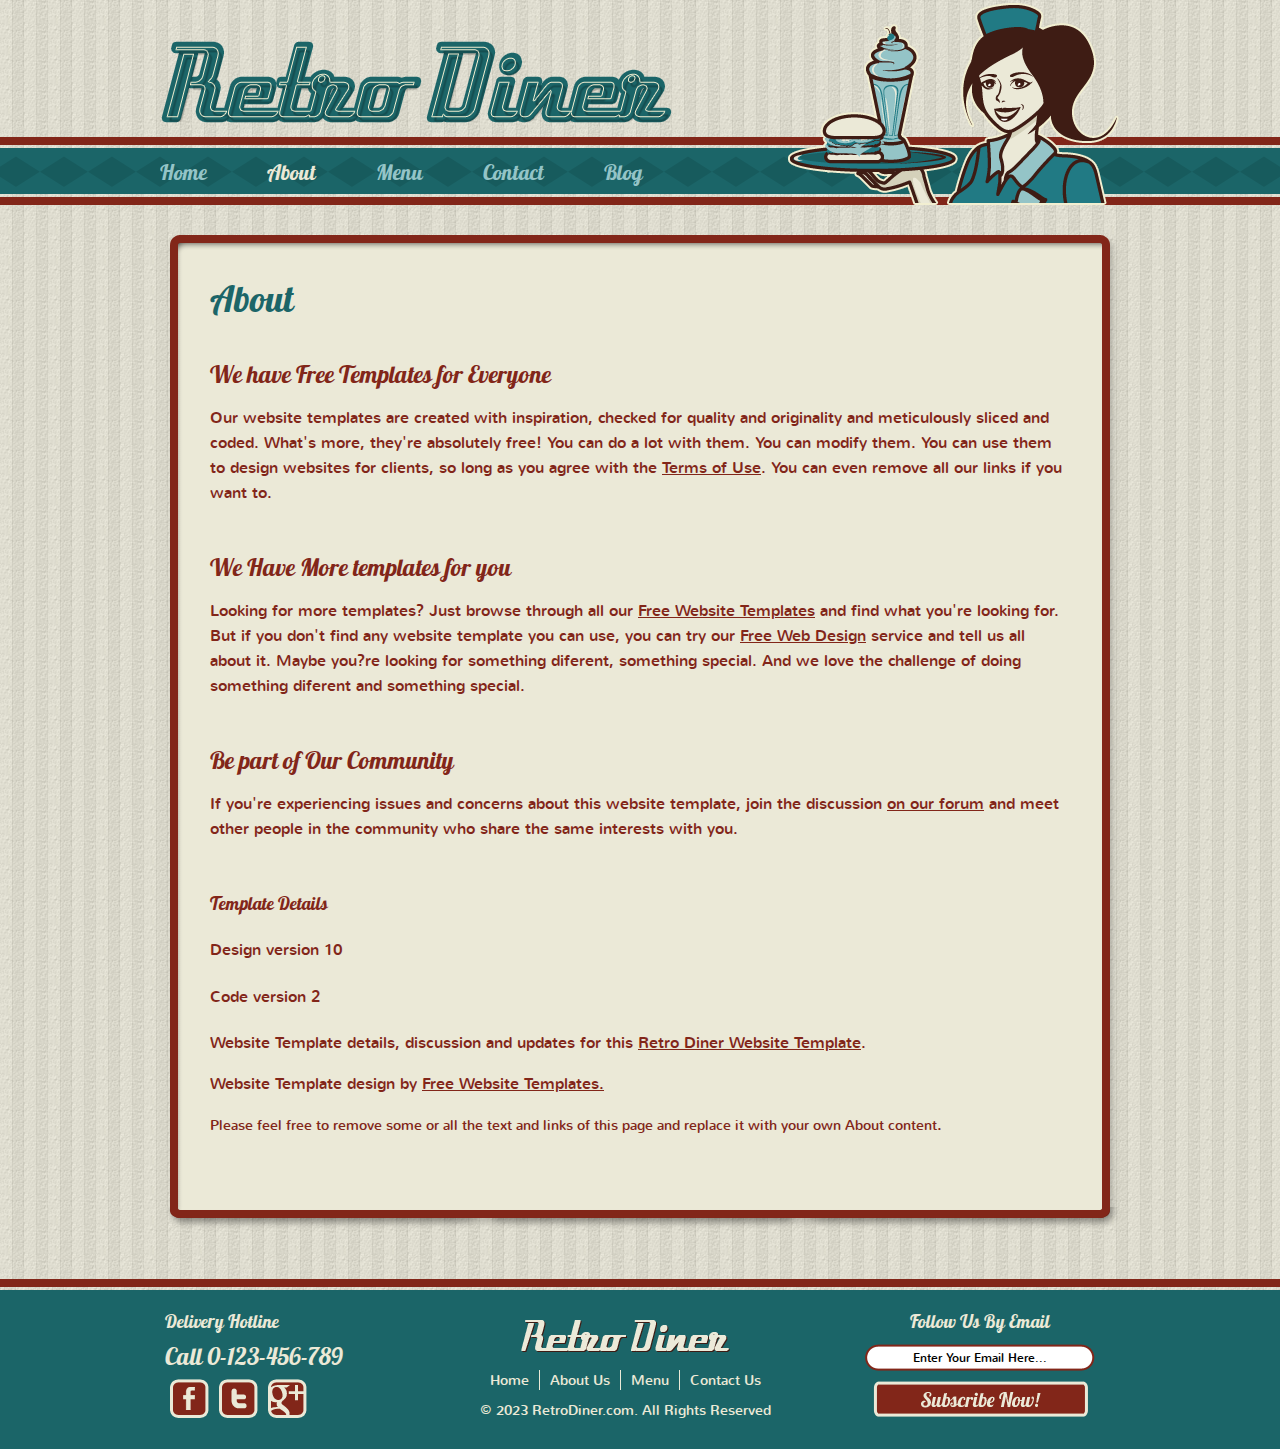
==== about.html @ 5af2374b "Arquivos base" ====
<!DOCTYPE html>
<!-- Website template by freewebsitetemplates.com -->
<head>
	<title>About - Retro Diner Website Template</title>
	<meta charset="utf-8">
	<link href="css/style.css" rel="stylesheet" type="text/css">
</head>
<body>
	<div id="header">
		<div>
			<a href="index.html"><img class="logo" src="images/logo.png" width="513" height="84" alt="" title=""></a>
			<a href="index.html"><img  src="images/waitress.png" width="332" height="205" alt="" title=""></a>
			<ul class="navigation">
				<li>
					<a href="index.html">Home</a>
				</li>
				<li>
					<a class="active" href="about.html">About</a>
				</li>
				<li>
					<a href="burger.html">Menu</a>
				</li>
				<li>
					<a href="contact.html">Contact</a>
				</li>
				<li>
					<a href="blog.html">Blog</a>
				</li>
			</ul>
		</div>
	</div>
	<div id="body">
		<div id="content">
			<div>
				<div>
					<h1>About</h1>
					<ul>
						<li>
							<h2><a href="about.html">We have Free Templates for Everyone</a></h2>
							<p>
								Our website templates are created with inspiration, checked for quality and originality and meticulously sliced and coded. What's more, they're absolutely free! You can do a lot with them. You can modify them. You can use them to design websites for clients, so long as you agree with the <a href="http://www.freewebsitetemplates.com/about/terms/">Terms of Use</a>. You can even remove all our links if you want to.
							</p>
						</li>
						<li>
							<h2><a href="about.html">We Have More templates for you</a></h2>
							<p>
								Looking for more templates? Just browse through all our <a href="http://www.freewebsitetemplates.com/">Free Website Templates</a> and find what you're looking for. But if you don't find any website template you can use, you can try our <a href="http://www.freewebsitetemplates.com/freewebdesign/">Free Web Design</a> service and tell us all about it. Maybe you?re looking for something diferent, something special. And we love the challenge of doing something diferent and something special.
							</p>
						</li>
						<li>
							<h2><a href="about.html">Be part of Our Community</a></h2>
							<p>
								If you're experiencing issues and concerns about this website template, join the discussion <a href="http://www.freewebsitetemplates.com/forums">on our forum</a> and meet other people in the community who share the same interests with you.
							</p>
						</li>
						<li>
							<h2>Template Details</h2>
							<h4>Design version 10 </h4>
							<h4>Code version 2 </h4>
							<p>
								Website Template details, discussion and updates for this <a href="http://www.freewebsitetemplates.com/discuss/retrodiner/">Retro Diner Website Template</a>.
							</p>
							<p>
								Website Template design by <a href="http://www.freewebsitetemplates.com/">Free Website Templates.</a>
							</p>
							<p>
								<span>Please feel free to remove some or all the text and links of this page and replace it with your own About content</span>.
							</p>
						</li>
					</ul>
				</div>
			</div>
		</div>
	</div>
	<div id="footer">
		<div>
			<ul>
				<li class="first">
					<h2>Delivery Hotline</h2>
					<h3>Call 0-123-456-789</h3>
					<ul>
						<li>
							<a href="http://www.freewebsitetemplates.com/go/facebook" class="facebook"></a>
						</li>
						<li>
							<a href="http://www.freewebsitetemplates.com/go/twitter" class="twitter"></a>
						</li>
						<li>
							<a href="http://www.freewebsitetemplates.com/go/googleplus" class="googleplus"></a>
						</li>
					</ul>
				</li>
				<li>
					<a href="index.html"><img class="logo" src="images/logo-footer.png" alt=""></a>
					<ul class="navigation">
						<li>
							<a href="index.html">Home</a>
						</li>
						<li>
							<a href="about.html">About Us</a>
						</li>
						<li>
							<a href="menu.html">Menu</a>
						</li>
						<li>
							<a href="contact.html">Contact Us</a>
						</li>
					</ul>
					<span>&copy; 2023 RetroDiner.com. All Rights Reserved</span>
				</li>
				<li class="last">
					<h2>Follow Us By Email</h2>
					<form action="index.html">
						<input type="text" name="subscribe" value="Enter Your Email Here...">
						<input type="submit" value="">
					</form>
				</li>
			</ul>
		</div>
	</div>
</body>
</html>
---- css/style.css ----
/** Website template by freewebsitetemplates.com **/
body {
	margin :0;
	padding :0;
	background :url("../images/bg-body.jpg");
	line-height :25px;
}
a {
	outline :0;
}
img {
	border :0;
}
@font-face {
	font-family :'NunitoRegular';
	src :url('../fonts/nunito-regular-webfont.eot');
	src :url('../fonts/nunito-regular-webfont.eot?#iefix') format('embedded-opentype'),
		url('../fonts/nunito-regular-webfont.woff') format('woff'),
		url('../fonts/nunito-regular-webfont.ttf') format('truetype'),
		url('../fonts/nunito-regular-webfont.svg#NunitoRegular') format('svg');
	font-weight :normal;
	font-style :normal;
}
@font-face {
	font-family :'Lobster1.4Regular';
	src :url('../fonts/lobster-webfont.eot');
	src :url('../fonts/lobster-webfont.eot?#iefix') format('embedded-opentype'),
		url('../fonts/lobster-webfont.woff') format('woff'),
		url('../fonts/lobster-webfont.ttf') format('truetype'),
		url('../fonts/lobster-webfont.svg#Lobster1.4Regular') format('svg');
	font-weight :normal;
	font-style :normal;
}
@font-face {
	font-family :'LimelightRegular';
	src :url('../fonts/limelight-webfont.eot');
	src :url('../fonts/limelight-webfont.eot?#iefix') format('embedded-opentype'),
		url('../fonts/limelight-webfont.woff') format('woff'),
		url('../fonts/limelight-webfont.ttf') format('truetype'),
		url('../fonts/limelight-webfont.svg#LimelightRegular') format('svg');
	font-weight :normal;
	font-style :normal;
}
#header {
	height :205px;
	width :100%;
	background :transparent url("../images/bg-navigation.png");
	background-repeat :repeat-x;
	background-position :bottom;
}
#header div {
	width :960px;
	margin :0 auto;
	height :203px;
	position :relative;
}
#header div a img {
	border :0;
	float :right;
	overflow :hidden;
}
#header div img.logo {
	border :0;
	float :left;
	overflow :hidden;
	margin-top :40px;
}
#header div ul.navigation {
	margin :0;
	padding :0;
	list-style-type :none;
	position :absolute;
	left :0px;
	top :160px;
	overflow :hidden;
	width :620px;
}
#header div ul.navigation li {
	float :left;
}
#header div ul.navigation li:first-child a {
	padding-left :0;
}
#header div ul.navigation li a {
	text-decoration :none;
	padding :0 30px;
	color :#ebe9d7;
	font-family :'Lobster1.4Regular';
	font-size :16px;
	color :#94c4c7;
	font-size :21px;
}
#header div ul.navigation li a:hover {
	color :#ebe9d7;
}
#header div ul.navigation li a.active {
	color :#ebe9d7;
}
#body {
	width :960px;
	margin :0 auto;
	overflow :hidden;
}
#body .featured {
	width :960px;
	overflow :hidden;
	margin-bottom :0;
}
#body .featured img {
	border :0;
}
#body .featured h2 {
	font-family :'Lobster1.4Regular';
	font-size :36px;
	color :#1b6568;
	display :block;
	font-weight :normal;
}
#body .featured p {
	font-family :'NunitoRegular';
	font-size :16px;
	color :#4c1407;
}
#body .featured p a {
	font-family :'NunitoRegular';
	font-size :16px;
	color :#4c1407;
}
#body .featured p a:hover {
	color :#80210b;
}
#body .featured ul {
	list-style-type :none;
	margin :40px 0 0 0;
	padding :0;
}
#body .featured ul li {
	float :left;
	width :320px;
	height :242px;
	text-align :center;
}
#body .featured ul li {
	background :transparent url("../images/frame.png");
	background-repeat :no-repeat;
	background-position :top;
	height :202px;
	width :280px;
	padding :8px 22px 22px 18px;
}
#body #content {
	width :960px;
	margin :30px 0;
	height :auto;
	padding-top :18px;
	background :transparent url("../images/bg-content-top.png");
	background-position :center top;
	background-repeat :no-repeat;
}
#body #content div {
	width :960px;
	background :transparent url("../images/bg-content-bottom.png");
	background-position :center bottom;
	background-repeat :no-repeat;
	padding-bottom :22px;
}
#body #content div div {
	width :860px;
	padding :10px 50px 20px 50px;
	background :transparent url("../images/bg-content.png");
	background-position :center center;
	background-repeat :repeat-y;
}
#body #content div div h1 {
	font-family :'Lobster1.4Regular';
	font-size :36px;
	color :#1b6568;
	font-weight :normal;
	margin-bottom :50px;
}
#body #content div div ul {
	list-style-type :none;
	margin :0;
	padding :0;
}
#body #content div div ul li {
	float :none;
	margin :0 0 50px 0;
	padding :0;
}
#body #content div div ul li h4 {
	font-family :'NunitoRegular';
	font-size :16px;
	color :#822619;
	font-weight :normal;
}
#body #content div div ul li h2 {
	font-family :'Lobster1.4Regular';
	font-size :18px;
	color :#822619;
	font-weight :normal;
}
#body #content div div ul li h2 a {
	font-family :'Lobster1.4Regular';
	font-size :24px;
	color :#822619;
	text-decoration :none;
	font-weight :normal;
}
#body #content div div ul li p {
	font-family :'NunitoRegular';
	font-size :16px;
	color :#822619;
	font-weight :normal;
}
#body #content div div ul li p a {
	font-family :'NunitoRegular';
	font-size :16px;
	color :#822619;
	font-weight :normal;
	text-decoration :underline;
}
#body #content div div ul li p a:hover {
	color:#a0210b;
}
#body #content div div ul li p span {
	font-family :'NunitoRegular';
	font-size :14px;
	color :#822619;
	font-weight :normal;
}
#body #content div div ul li h2 a:hover {
	color :#80210b;
}
#body .content div div form label {
	display :block;
}
#body .content div div form label span {
	display :block;
	color :#4c1407;
	font-family :'NunitoRegular';
	font-size :16px;
	font-weight :normal;
}
#body .content div div form label input {
	background :transparent url("../images/interface.png") no-repeat 0 -77px;
	width :286px;
	height :20px;
	border :0;
	padding :5px;
	margin-bottom :10px;
}
#body .content div div form label textarea {
	background :transparent url("../images/interface.png") no-repeat 0 -157px;
	width :522px;
	height :206px;
	border :0;
	padding :5px;
	margin-bottom :5px;
}
#body .content div div form input[type="submit"] {
	background :transparent url("../images/button.png") no-repeat 0 -450px;
	width :101px;
	height :36px;
	border :0;
	padding :5px;
	margin-bottom :20px;
	cursor :pointer;
}
#body .content div div form input[type="submit"]:hover {
	background :transparent url("../images/button.png") no-repeat 0 -364px;
}
#body .content {
	width :620px;
	margin :30px 40px 30px 0;
	height :auto;
	padding-top :18px;
	background :transparent url("../images/bg-content-top2.png");
	background-position :center top;
	background-repeat :no-repeat;
	float :left;
}
#body .content div {
	width :620px;
	background :transparent url("../images/bg-content-bottom2.png");
	background-position :center bottom;
	background-repeat :no-repeat;
	padding-bottom :12px;
}
#body .content div div {
	width :540px;
	padding :10px 40px 20px 40px;
	background :transparent url("../images/bg-content2.png");
	background-position :center center;
	background-repeat :repeat-y;
}
#body .content div div h4 {
	font-size :24px;
	color :#822619;
	font-family :'Lobster1.4Regular';
	font-weight :normal;
}
#body .content div div p {
	font-family :'NunitoRegular';
	font-size :16px;
	color :#4c1407;
	text-align :justify;
}
#body .content div div p a {
	font-family :'NunitoRegular';
	font-size :16px;
	color :#4c1407;
}
#body .content div div p a:hover {
	color :#80210b;
}
#body .content div div h1 {
	font-family :'Lobster1.4Regular';
	font-size :36px;
	color :#1b6568;
	font-weight :normal;
}
#body .content div div ul {
	list-style-type :none;
	margin :0;
	padding :0;
	width :580px;
	margin-left :-22px;
}
#body .content div div ul li {
	margin-bottom :20px;
	border-style :dotted;
	border-top :none;
	border-left :none;
	border-right :none;
	padding :0 25px 10px 25px;
	position :relative;
}
#body .content div div ul li.last {
	border :none;
}
#body .content div div ul li h2 a {
	font-family :'Lobster1.4Regular';
	font-size :24px;
	color :#822619;
	font-weight :normal;
	text-decoration :none;
}
#body .content div div ul li p {
	font-family :'NunitoRegular';
	font-size :16px;
	color :#822619;
	font-weight :normal;
	text-decoration :none;
	width :440px;
}
#body .content div div ul li p a {
	font-family :'NunitoRegular';
	font-size :16px;
	color :#822619;
	font-weight :normal;
}
#body .content div div ul li p a:hover {
	font-family :'NunitoRegular';
	font-size :16px;
	color :#80210b;
	font-weight :normal;
}
#body .content div div ul li span.price {
	background :transparent url("../images/icon.png") no-repeat 0 -673px;
	width :70px;
	height :70px;
	display :block;
	text-align :center;
	line-height :70px;
	font-family :'LimelightRegular';
	color :#ebe9d7;
	font-size :28px;
	position :absolute;
	left :490px;
	top :0px;
}
#body .content div div div {
	background :none;
	text-align :center;
	width :530px;
	margin :0;
	padding :0;
}
#body .sidebar {
	width :280px;
	float :left;
	margin :30px 0;
	text-align :center;
	padding-top :30px;
}
#body .sidebar h1 {
	color :#1b6568;
	font-family :'Lobster1.4Regular';
	font-size :36px;
	font-weight :normal;
	margin-bottom :10px;
}
#body .sidebar span {
	color :#4c1407;
	font-family :'NunitoRegular';
	font-size :16px;
	font-weight :normal;
	display :block;
}
#body .sidebar ul.navigation {
	list-style-type :none;
	margin :50px 0 0 0;
	padding :0;
}
#body .sidebar ul.navigation li {
	border-style :solid;
	border-color :#822619;
	border-left :none;
	border-right :none;
	border-top :none;
	height :50px;
	line-height :50px;
}
#body .sidebar ul.navigation li.first {
	border-style :solid;
	border-color :#822619;
	border-left :none;
	border-right :none;
}
#body .sidebar ul.navigation li a {
	text-decoration :none;
	font-family :'LimelightRegular';
	font-size :32px;
	color :#822619;
	text-align :center;
	font-weight :normal;
}
#body .sidebar ul.navigation li a:hover {
	color :#1b6568;
	font-size :32px;
	font-family :'LimelightRegular';
}
#body .sidebar ul.navigation li a.active {
	color :#1b6568;
	font-size :32px;
	font-family :'LimelightRegular';
}
#body .sidebar a.download {
	background :transparent url("../images/button.png") no-repeat 0 -96px;
	display :block;
	height :46px;
	width :278px;
	line-height :46px;
	text-decoration :none;
	color :#ebe9d7;
	font-size :26px;
	font-family :'Lobster1.4Regular';
	margin-top :40px;
}
#body .sidebar a.download:hover {
	background :transparent url("../images/button.png") no-repeat 0 0;
}
#body .sidebar ul li.last {
	border-bottom :none;
}
#body .sidebar ul {
	list-style-type :none;
	margin :0 0 50px 0;
	padding :0;
}
#body .sidebar ul li.first {
	border-style :dotted;
	border-color :#822619;
	border-left :none;
	border-right :none;
	border-top :dotted;
}
#body .sidebar ul li {
	border-style :dotted;
	border-color :#822619;
	border-left :none;
	border-right :none;
	border-top :none;
	line-height :18px;
	padding :10px 10px;
	font-family :'NunitoRegular';
}
#body .sidebar ul li a {
	font-family :'NunitoRegular';
	text-decoration :none;
	color :#3e1c14;
	font-size :16px;
}
#body .sidebar ul li a:hover {
	font-family :'NunitoRegular';
	text-decoration :none;
	color :#1B6568;
	font-size :16px;
}
#body .sidebar ul {
	margin-top :30px;
}
#body div#section {
	float :left;
	height :auto;
	margin :30px 40px 30px 0;
	padding-top :18px;
	width :620px;
}
#body div#section div.section {
	background :transparent url("../images/bg-blog-top.png");
	background-repeat :no-repeat;
	background-position :top center;
	width :532px;
	padding-top :18px;
	margin :0 0 50px 0;
	position :relative;
	left :20px;
	float :right;
}
#body div#section div.section div {
	background :transparent url("../images/bg-blog-bottom.png");
	background-repeat :no-repeat;
	background-position :center bottom;
	width :532px;
	padding-bottom :25px;
}
#body div#section div.section div div {
	background :transparent url("../images/bg-blog-center.png");
	background-repeat :repeat-y;
	background-position :center;
	width :452px;
	padding :10px 40px 10px 40px;
}
#body div#section div.section div div a img {
	border :0;
	margin :0 20px 0 0;
	float :left;
}
#body div#section div.section div div h2 {
	font-family :'LimelightRegular';
	color :#1b6568;
	font-size :28px;
	font-weight :normal;
	margin :0;
	padding :0;
	text-transform :uppercase;
	width :auto;
}
#body div#section div.section div div h2 a {
	font-family :'LimelightRegular';
	color :#822619;
	font-size :28px;
	font-weight :normal;
	text-decoration :none;
	line-height :30px;
}
#body div#section div.section div div h2 a:hover {
	color :#1b6568;
	text-decoration :none;
}
#body div#section div.section div div h3 {
	font-family :'NunitoRegular';
	color :#4c1407;
	font-size :14px;
	font-weight :normal;
	margin :25px 0 0 0;
	padding :0;
	width :auto;
}
#body div#section div.section div div h3 a {
	color :#80210b;
	text-decoration :underline;
}
#body div#section div.section div div a {
	text-decoration :underline;
	color :#80210b;
}
#body div#section div.section div div a:hover {
	text-decoration :underline;
}
#body div#section div.section div div a span {
	font-family :'NunitoRegular';
	color :#80210b;
	font-size :14px;
	font-weight :normal;
	padding :0;
	width :auto;
}
#body div#section div.section div div p {
	font-family :'NunitoRegular';
	color :#4c1407;
	font-size :14px;
	width :auto;
	margin-top :70px;
}
#body div#section div.section div div a.price {
	background :transparent url("../images/icon.png") no-repeat 0 0;
	width :90px;
	height :69px;
	display :block;
	padding-top :20px;
	text-align :center;
	font-family :'LimelightRegular';
	font-size :24px;
	color :#ebe9d7;
	text-decoration :none;
	position :absolute;
	top :0;
	left :-100px;
}
#body div#section div.section div div a.price span {
	display :block;
	font-family :'LimelightRegular';
	font-size :24px;
	color :#ebe9d7;
}
#footer {
	height :130px;
	width :100%;
	padding :20px 0;
	margin-top :20px;
	background :transparent url("../images/bg-footer.jpg");
	background-repeat :repeat-x;
	background-position :top;
	background-color :#1b6568;
}
#footer div {
	width :960px;
	margin :0 auto;
}
#footer div ul {
	list-style-type :none;
	margin :0;
	padding :0;
}
#footer div ul li.first {
	text-align :left;
}
#footer div ul li img {
	border :0;
}
#footer div ul li {
	float :left;
	width :300px;
	padding :0 5px;
	text-align :center;
}
#footer div ul li.last {
	padding-left :75px;
	width :250px;
}
#footer div ul li h2 {
	color :#ebe9d7;
	font-family :'Lobster1.4Regular';
	font-weight :normal;
	font-size :18px;
	margin :10px 0;
	padding :0;
}
#footer div ul li h3 {
	color :#ebe9d7;
	font-family :'Lobster1.4Regular';
	font-size :24px;
	font-weight :normal;
	margin :10px 0;
	padding :0;
}
#footer div ul li ul {
	list-style-type :none;
	margin :0;
	padding :0;
}
#footer div ul li img.logo {
	margin-top :20px;
}
#footer div ul li ul li {
	float :left;
	width :auto;
	margin :0 5px;
	padding :0;
}
#footer div ul li ul .connect li {
	float :left;
	width :auto;
	margin :0 5px;
	padding :0;
}
#footer div ul li ul li a.facebook {
	background :transparent url("../images/icon.png") no-repeat 0 -228px;
	float :left;
	height :39px;
	width :39px;
}
#footer div ul li ul li a.facebook:hover {
	background :transparent url("../images/icon.png") no-repeat 0 -139px;
}
#footer div ul li ul li a.twitter {
	background :transparent url("../images/icon.png") no-repeat 0 -584px;
	float :left;
	height :39px;
	width :39px;
}
#footer div ul li ul li a.twitter:hover {
	background :transparent url("../images/icon.png") no-repeat 0 -495px;
}
#footer div ul li ul li a.googleplus {
	background :transparent url("../images/icon.png") no-repeat 0 -406px;
	float :left;
	height :39px;
	width :92px;
}
#footer div ul li ul li a.googleplus:hover {
	background :transparent url("../images/icon.png") no-repeat 0 -317px;
}
#footer div ul li input[type="submit"] {
	background :transparent url("../images/button.png") no-repeat 0 -278px;
	width :215px;
	height :36px;
	border :0;
	cursor :pointer;
}
#footer div ul li input[type="submit"]:hover {
	background :transparent url("../images/button.png") no-repeat 0 -192px;
}
#footer div ul li input {
	background :transparent url("../images/interface.png") no-repeat 0 0;
	border :0;
	width :220px;
	height :17px;
	padding :5px 5px;
	text-align :center;
	font-family :'NunitoRegular';
	font-size :12px;
	margin-bottom :10px;
}
#footer div ul li span {
	display :block;
	color :#ebe9d7;
	font-family :'NunitoRegular';
	font-size :14px;
}
#footer div ul li ul.navigation {
	list-style-type :none;
	margin :0 auto;
	padding :10px 0 0 0;
	display :inline-block;
	overflow :hidden;
	height :20px;
}
#footer div ul li ul.navigation li {
	margin :0;
	padding :0;
}
#footer div ul li ul.navigation li a {
	color :#ebe9d7;
	font-family :'NunitoRegular';
	font-weight :normal;
	font-size :14px;
	text-decoration :none;
	padding :0 10px;
	display :block;
	border-style :solid;
	border-right :none;
	border-top :none;
	border-bottom :none;
	border-color :#ebe9d7;
	border-width :1px;
	line-height :20px;
}
#footer div ul li ul.navigation li a:hover {
	text-decoration :underline;
}
#footer div ul li ul.navigation li:first-child a {
	border-left :none;
}
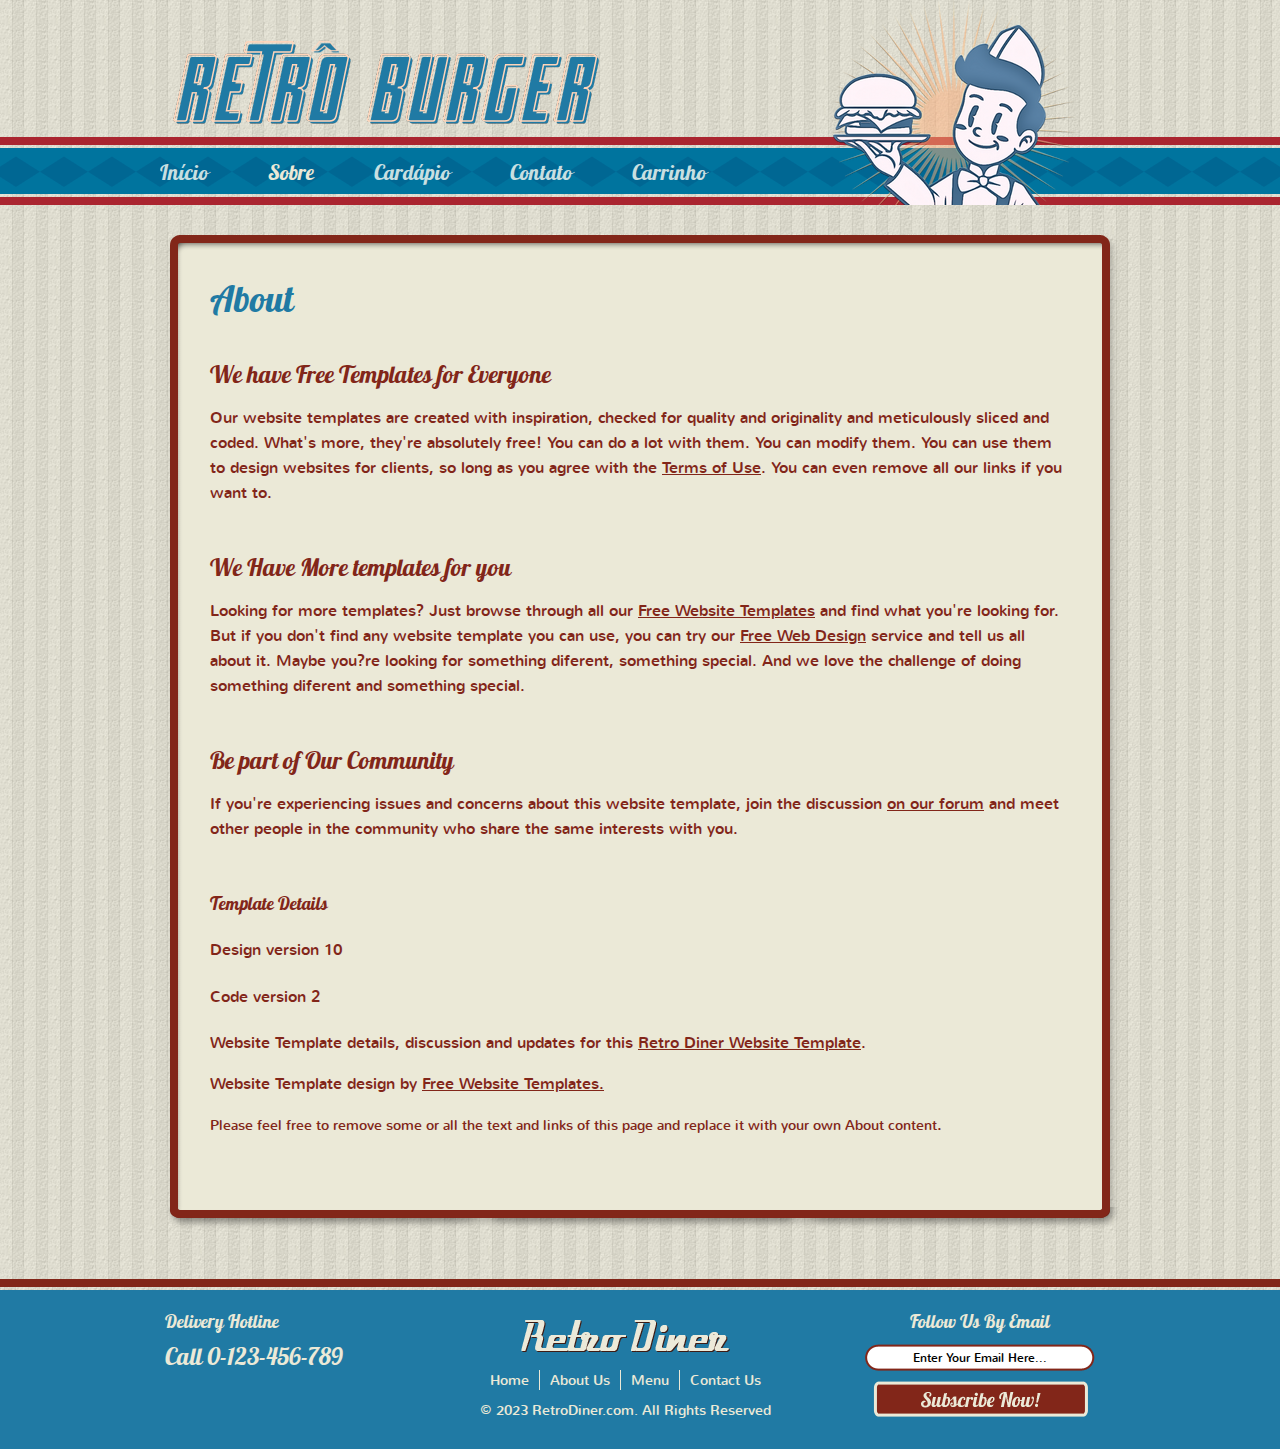
==== commit 75848ea5: "Alinhando de acordo com a retrô burger" ====
--- a/about.html
+++ b/about.html
@@ -12,19 +12,19 @@
 			<a href="index.html"><img  src="images/waitress.png" width="332" height="205" alt="" title=""></a>
 			<ul class="navigation">
 				<li>
-					<a href="index.html">Home</a>
+					<a href="index.html">Início</a>
 				</li>
 				<li>
-					<a class="active" href="about.html">About</a>
+					<a class="active" href="about.html">Sobre</a>
 				</li>
 				<li>
-					<a href="burger.html">Menu</a>
+					<a href="burger.html">Cardápio</a>
 				</li>
 				<li>
-					<a href="contact.html">Contact</a>
+					<a href="contact.html">Contato</a>
 				</li>
 				<li>
-					<a href="blog.html">Blog</a>
+					<a href="blog.html">Carrinho</a>
 				</li>
 			</ul>
 		</div>
--- a/css/style.css
+++ b/css/style.css
@@ -84,10 +84,10 @@
 #header div ul.navigation li a {
 	text-decoration :none;
 	padding :0 30px;
-	color :#ebe9d7;
-	font-family :'Lobster1.4Regular';
-	font-size :16px;
-	color :#94c4c7;
+	color :#ffffff;
+	font-family :'Lobster1.4Regular';
+	font-size :16px;
+	color :#c8dfe1;
 	font-size :21px;
 }
 #header div ul.navigation li a:hover {
@@ -112,7 +112,7 @@
 #body .featured h2 {
 	font-family :'Lobster1.4Regular';
 	font-size :36px;
-	color :#1b6568;
+	color :#207AA4;
 	display :block;
 	font-weight :normal;
 }
@@ -174,7 +174,7 @@
 #body #content div div h1 {
 	font-family :'Lobster1.4Regular';
 	font-size :36px;
-	color :#1b6568;
+	color :#207AA4;
 	font-weight :normal;
 	margin-bottom :50px;
 }
@@ -317,7 +317,7 @@
 #body .content div div h1 {
 	font-family :'Lobster1.4Regular';
 	font-size :36px;
-	color :#1b6568;
+	color :#207AA4;
 	font-weight :normal;
 }
 #body .content div div ul {
@@ -395,7 +395,7 @@
 	padding-top :30px;
 }
 #body .sidebar h1 {
-	color :#1b6568;
+	color :#207AA4;
 	font-family :'Lobster1.4Regular';
 	font-size :36px;
 	font-weight :normal;
@@ -437,12 +437,12 @@
 	font-weight :normal;
 }
 #body .sidebar ul.navigation li a:hover {
-	color :#1b6568;
+	color :#207AA4;
 	font-size :32px;
 	font-family :'LimelightRegular';
 }
 #body .sidebar ul.navigation li a.active {
-	color :#1b6568;
+	color :#207AA4;
 	font-size :32px;
 	font-family :'LimelightRegular';
 }
@@ -495,7 +495,7 @@
 #body .sidebar ul li a:hover {
 	font-family :'NunitoRegular';
 	text-decoration :none;
-	color :#1B6568;
+	color :#207AA4;
 	font-size :16px;
 }
 #body .sidebar ul {
@@ -540,7 +540,7 @@
 }
 #body div#section div.section div div h2 {
 	font-family :'LimelightRegular';
-	color :#1b6568;
+	color :#207AA4;
 	font-size :28px;
 	font-weight :normal;
 	margin :0;
@@ -557,7 +557,7 @@
 	line-height :30px;
 }
 #body div#section div.section div div h2 a:hover {
-	color :#1b6568;
+	color :#207AA4;
 	text-decoration :none;
 }
 #body div#section div.section div div h3 {
@@ -624,7 +624,7 @@
 	background :transparent url("../images/bg-footer.jpg");
 	background-repeat :repeat-x;
 	background-position :top;
-	background-color :#1b6568;
+	background-color :#207AA4;
 }
 #footer div {
 	width :960px;
@@ -687,32 +687,23 @@
 	margin :0 5px;
 	padding :0;
 }
-#footer div ul li ul li a.facebook {
+#footer div ul li ul li a.instagram {
 	background :transparent url("../images/icon.png") no-repeat 0 -228px;
 	float :left;
 	height :39px;
 	width :39px;
 }
-#footer div ul li ul li a.facebook:hover {
+#footer div ul li ul li a.instagram:hover {
 	background :transparent url("../images/icon.png") no-repeat 0 -139px;
 }
-#footer div ul li ul li a.twitter {
+#footer div ul li ul li a.whatsapp {
 	background :transparent url("../images/icon.png") no-repeat 0 -584px;
 	float :left;
 	height :39px;
 	width :39px;
 }
-#footer div ul li ul li a.twitter:hover {
+#footer div ul li ul li a.whatsapp:hover {
 	background :transparent url("../images/icon.png") no-repeat 0 -495px;
-}
-#footer div ul li ul li a.googleplus {
-	background :transparent url("../images/icon.png") no-repeat 0 -406px;
-	float :left;
-	height :39px;
-	width :92px;
-}
-#footer div ul li ul li a.googleplus:hover {
-	background :transparent url("../images/icon.png") no-repeat 0 -317px;
 }
 #footer div ul li input[type="submit"] {
 	background :transparent url("../images/button.png") no-repeat 0 -278px;
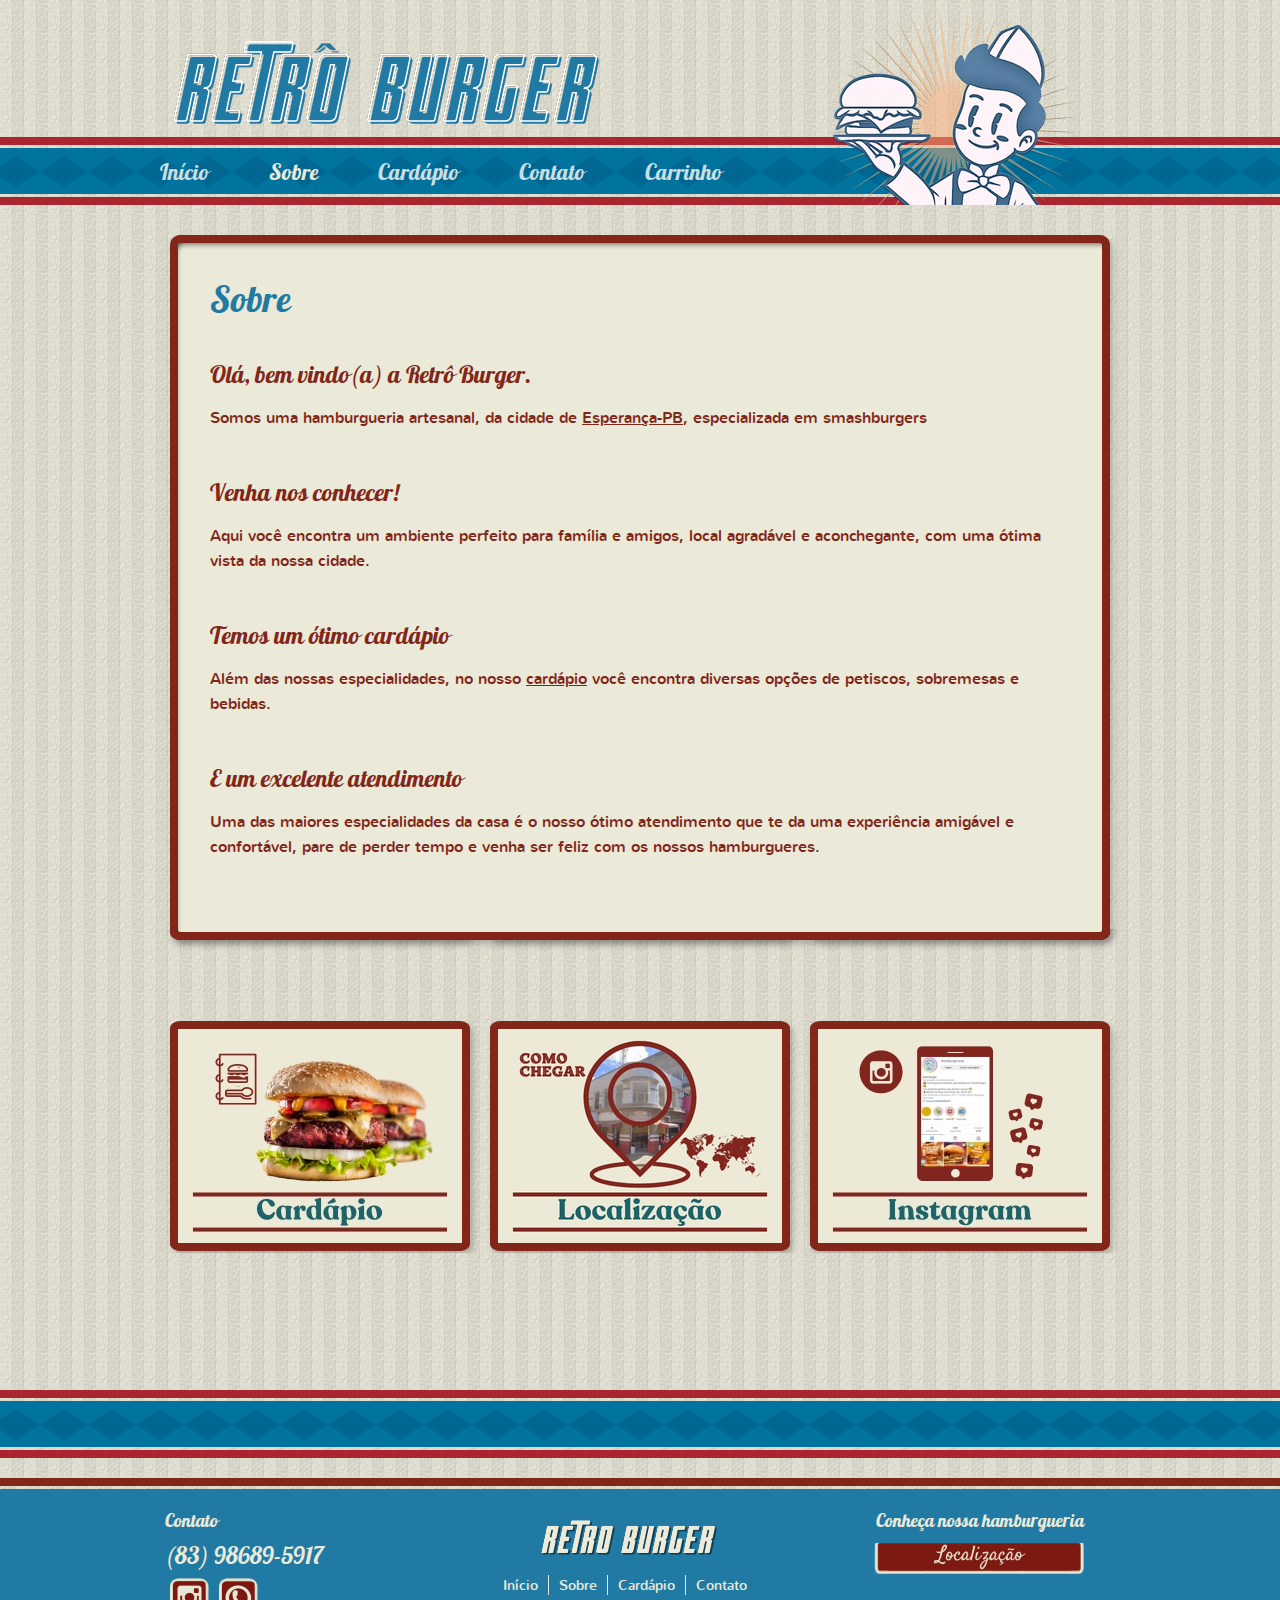
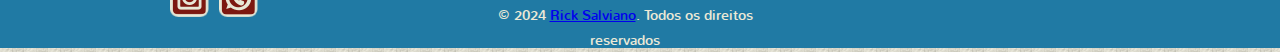
==== commit 2d489f53: "Finalizando o conteúdo base de cada página" ====
--- a/about.html
+++ b/about.html
@@ -1,7 +1,7 @@
 <!DOCTYPE html>
-<!-- Website template by freewebsitetemplates.com -->
+<html lang="pt-br">
 <head>
-	<title>About - Retro Diner Website Template</title>
+	<title>Sobre - Retrô Burger</title>
 	<meta charset="utf-8">
 	<link href="css/style.css" rel="stylesheet" type="text/css">
 </head>
@@ -33,38 +33,30 @@
 		<div id="content">
 			<div>
 				<div>
-					<h1>About</h1>
+					<h1>Sobre</h1>
 					<ul>
 						<li>
-							<h2><a href="about.html">We have Free Templates for Everyone</a></h2>
+							<h2><a href="about.html">Olá, bem vindo(a) a Retrô Burger.</a></h2>
 							<p>
-								Our website templates are created with inspiration, checked for quality and originality and meticulously sliced and coded. What's more, they're absolutely free! You can do a lot with them. You can modify them. You can use them to design websites for clients, so long as you agree with the <a href="http://www.freewebsitetemplates.com/about/terms/">Terms of Use</a>. You can even remove all our links if you want to.
+								 Somos uma hamburgueria artesanal, da cidade de <a href="https://maps.app.goo.gl/1G7mAjPanYT5jSCb6">Esperança-PB</a>, especializada em smashburgers
 							</p>
 						</li>
 						<li>
-							<h2><a href="about.html">We Have More templates for you</a></h2>
+							<h2><a href="about.html">Venha nos conhecer!</a></h2>
 							<p>
-								Looking for more templates? Just browse through all our <a href="http://www.freewebsitetemplates.com/">Free Website Templates</a> and find what you're looking for. But if you don't find any website template you can use, you can try our <a href="http://www.freewebsitetemplates.com/freewebdesign/">Free Web Design</a> service and tell us all about it. Maybe you?re looking for something diferent, something special. And we love the challenge of doing something diferent and something special.
+								Aqui você encontra um ambiente perfeito para família e amigos, local agradável e aconchegante, com uma ótima vista da nossa cidade.
 							</p>
 						</li>
 						<li>
-							<h2><a href="about.html">Be part of Our Community</a></h2>
+							<h2><a href="about.html">Temos um ótimo cardápio</a></h2>
 							<p>
-								If you're experiencing issues and concerns about this website template, join the discussion <a href="http://www.freewebsitetemplates.com/forums">on our forum</a> and meet other people in the community who share the same interests with you.
+								Além das nossas especialidades, no nosso <a href="burger.html">cardápio</a> você encontra diversas opções de petiscos, sobremesas e bebidas.
 							</p>
 						</li>
 						<li>
-							<h2>Template Details</h2>
-							<h4>Design version 10 </h4>
-							<h4>Code version 2 </h4>
+							<h2><a href="about.html">E um excelente atendimento</a></h2>
 							<p>
-								Website Template details, discussion and updates for this <a href="http://www.freewebsitetemplates.com/discuss/retrodiner/">Retro Diner Website Template</a>.
-							</p>
-							<p>
-								Website Template design by <a href="http://www.freewebsitetemplates.com/">Free Website Templates.</a>
-							</p>
-							<p>
-								<span>Please feel free to remove some or all the text and links of this page and replace it with your own About content</span>.
+								Uma das maiores especialidades da casa é o nosso ótimo atendimento que te da uma experiência amigável e confortável, pare de perder tempo e venha ser feliz com os nossos hamburgueres.
 							</p>
 						</li>
 					</ul>
@@ -72,21 +64,34 @@
 			</div>
 		</div>
 	</div>
+	<div id="body">
+		<div class="featured">
+			<ul>
+				<li>
+					<a href="burger.html"><img src="images/cardapio.jpg" alt="cardapio" width="284" height="214" ></a>
+				</li>
+				<li>
+					<a href="https://maps.app.goo.gl/1G7mAjPanYT5jSCb6" target="_blank"><img src="images/localizacao.jpg" alt="localização" width="284" height="214"></a>
+				</li>
+				<li>
+					<a href="https://www.instagram.com/retroburger.esp/" target="_blank"><img src="images/instagram.jpg" alt="instagram" width="284" height="214"></a>
+				</li>
+			</ul>
+		</div>
+	</div>	
+	<div id="header"></div>
 	<div id="footer">
 		<div>
 			<ul>
 				<li class="first">
-					<h2>Delivery Hotline</h2>
-					<h3>Call 0-123-456-789</h3>
+					<h2>Contato</h2>
+					<h3>(83) 98689-5917</h3>
 					<ul>
 						<li>
-							<a href="http://www.freewebsitetemplates.com/go/facebook" class="facebook"></a>
+							<a href="https://www.instagram.com/retroburger.esp/" class="instagram" target="_blank"></a>
 						</li>
 						<li>
-							<a href="http://www.freewebsitetemplates.com/go/twitter" class="twitter"></a>
-						</li>
-						<li>
-							<a href="http://www.freewebsitetemplates.com/go/googleplus" class="googleplus"></a>
+							<a href="https://api.whatsapp.com/send/?phone=5583986895917&text&type=phone_number&app_absent=0" class="whatsapp" target="_blank"></a>
 						</li>
 					</ul>
 				</li>
@@ -94,24 +99,23 @@
 					<a href="index.html"><img class="logo" src="images/logo-footer.png" alt=""></a>
 					<ul class="navigation">
 						<li>
-							<a href="index.html">Home</a>
+							<a href="index.html">Início</a>
 						</li>
 						<li>
-							<a href="about.html">About Us</a>
+							<a href="about.html">Sobre</a>
 						</li>
 						<li>
-							<a href="menu.html">Menu</a>
+							<a href="menu.html">Cardápio</a>
 						</li>
 						<li>
-							<a href="contact.html">Contact Us</a>
+							<a href="contact.html">Contato</a>
 						</li>
 					</ul>
-					<span>&copy; 2023 RetroDiner.com. All Rights Reserved</span>
+					<span>&copy; 2024 <a href="https://www.instagram.com/_rick.dev/" target="_blank">Rick Salviano</a>. Todos os direitos reservados</span>
 				</li>
 				<li class="last">
-					<h2>Follow Us By Email</h2>
-					<form action="index.html">
-						<input type="text" name="subscribe" value="Enter Your Email Here...">
+					<h2>Conheça nossa hamburgueria</h2>
+					<form action="https://maps.app.goo.gl/1G7mAjPanYT5jSCb6" target="_blank">
 						<input type="submit" value="">
 					</form>
 				</li>
--- a/css/style.css
+++ b/css/style.css
@@ -88,7 +88,7 @@
 	font-family :'Lobster1.4Regular';
 	font-size :16px;
 	color :#c8dfe1;
-	font-size :21px;
+	font-size :22px;
 }
 #header div ul.navigation li a:hover {
 	color :#ebe9d7;
@@ -111,14 +111,14 @@
 }
 #body .featured h2 {
 	font-family :'Lobster1.4Regular';
-	font-size :36px;
+	font-size :38px;
 	color :#207AA4;
 	display :block;
 	font-weight :normal;
 }
 #body .featured p {
 	font-family :'NunitoRegular';
-	font-size :16px;
+	font-size :18px;
 	color :#4c1407;
 }
 #body .featured p a {
@@ -375,7 +375,7 @@
 	line-height :70px;
 	font-family :'LimelightRegular';
 	color :#ebe9d7;
-	font-size :28px;
+	font-size :18px;
 	position :absolute;
 	left :490px;
 	top :0px;
@@ -431,19 +431,19 @@
 #body .sidebar ul.navigation li a {
 	text-decoration :none;
 	font-family :'LimelightRegular';
-	font-size :32px;
+	font-size :22px;
 	color :#822619;
 	text-align :center;
 	font-weight :normal;
 }
 #body .sidebar ul.navigation li a:hover {
 	color :#207AA4;
-	font-size :32px;
+	font-size :18px;
 	font-family :'LimelightRegular';
 }
 #body .sidebar ul.navigation li a.active {
 	color :#207AA4;
-	font-size :32px;
+	font-size :18px;
 	font-family :'LimelightRegular';
 }
 #body .sidebar a.download {
